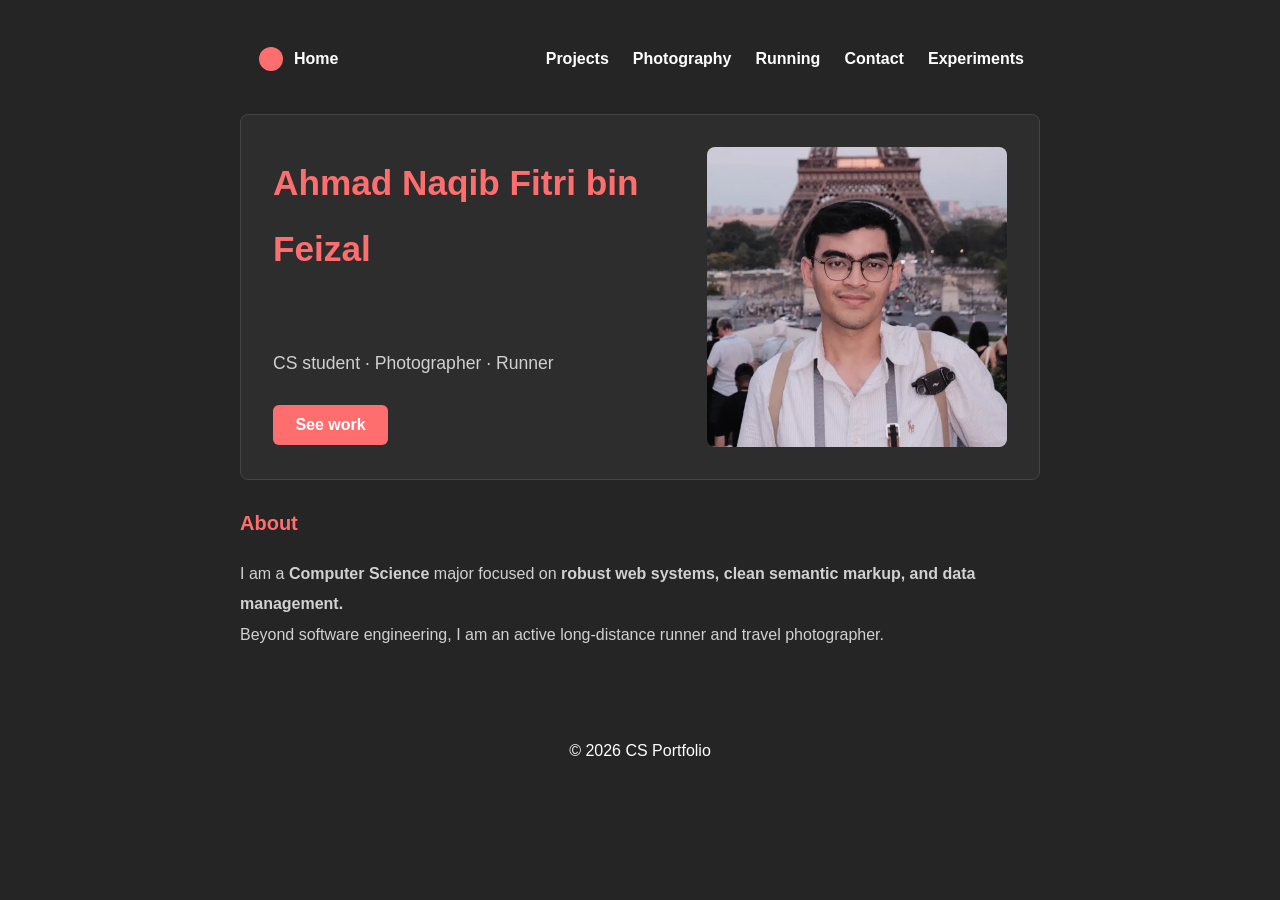
==== index.html @ a680a1a0 "Copied site content from hw3" ====
<!DOCTYPE html>
<html lang="en">
<head>
    <meta charset="UTF-8">
    <meta name="viewport" content="width=device-width, initial-scale=1.0">
    <title>Home</title>
    <link rel="stylesheet" href="portfolio.css">

    <!-- Custom Element #2 -->
    <script>
        class HelloWorld extends HTMLElement {
            connectedCallback() {
                console.log("Hello World!");
            }
        }
        customElements.define('hello-world', HelloWorld);
    </script>
</head>
<body>

    <hello-world></hello-world>

    <noscript>
        <p><strong>Notice:</strong> JavaScript is disabled. This portfolio is built using standard semantic HTML5.</p>
    </noscript>

    <header>
        <nav>
            <a href="index.html">
                <svg class="nav-logo" viewBox="0 0 100 100">
                    <circle cx="50" cy="50" r="40" />
                </svg>
                <strong>Home</strong>
            </a>
            <ul>
                <li><a href="projects.html">Projects</a></li>
                <li><a href="photography.html">Photography</a></li>
                <li><a href="running.html">Running</a></li>
                <li><a href="contact.html">Contact</a></li>
                <li><a href="experiments.html">Experiments</a></li>
            </ul>
        </nav>
    </header>

    <main>

        <section class = "profile-section">
            <header>
                <h1>Ahmad Naqib Fitri bin Feizal</h1>
                <p>CS student &middot; Photographer &middot; Runner</p>
                <button type="button">See work</button>
            </header>
            <picture>
                <img src="assets/dp.webp" alt="Profile Picture" class="profile-img" width="300" height="300">
            </picture>
        </section>

        <section>
            <h2>About</h2>
            <p>
                I am a <b>Computer Science</b> major focused on <b>robust web systems, clean semantic markup, and data management.</b> 
                <br>Beyond software engineering, I am an active long-distance runner and travel photographer.
            </p>
            
        </section>
    </main>

    <footer>
        <p>&copy; 2026 CS Portfolio</p>
    </footer>

</body>
</html>
---- portfolio.css ----
/* by Ahmad bin Feizal
    repository : https://github.com/qibbiby/cse134b-hw3
*/
/* 
    CUSTOM PROPERTIES (VARIABLES)
*/
:root {
    --primary-color: #ff6e6e;
    --primary-hover: #e05353;
    --bg-dark: rgb(37, 37, 37);
    --card-bg: #2d2d2d;
    --text-light: #ffffff;
    --text-muted: #d1d1d1;
    --border-color: #444444;
    --font-stack: sans-serif;
}
body {
    font-family: var(--font-stack);
    line-height: 1.9;
    color: var(--text-light);
    background-color: var(--bg-dark);
    max-width: 800px;
    margin-left: auto;
    margin-right: auto;
    padding: 1.25rem;
    
}

h1 { 
    font-size: 2rem;
    color: var(--primary-color);
}

h2 { 
    font-size: 1.25rem;
    color: var(--primary-color);
}

/*
    Combinator 1: Targets <p> which is placed directly affter an <h2> heading.
    Reduce top margin to group section subtitles
*/
h2 + p {
    margin-top: 0.25rem;
    color: var(--text-muted);
}

h3 { 
    font-size: 1rem;
    color: var(--primary-color);
}

img {
    max-width: 100%;
    height: auto;
    display: block;
}

/* Base button style */
button {
    background-color: var(--primary-color);
    color: #ffffff;
    border: none;
    padding: 0.7em 1.4em;
    font-size: 1rem;
    font-weight: bold;
    border-radius: 6px;
    cursor: pointer;
    transition: background-color 0.2s ease, transform 0.1s ease;
}

button:hover {
    background-color: var(--primary-hover);
    transform: translateY(-1px);
}

/* Keyboard accessibility focus rings */
a:focus-visible,
button:focus-visible,
input:focus-visible,
textarea:focus-visible {
    outline: 2px solid var(--primary-color);
    outline-offset: 4px;
}

/* 
    GLOBAL LINK STYLES
*/
a {
    color: var(--text-light);
    text-decoration: underline;
    transition: color 0.2s ease;
}

a:visited {
    color: var(--text-muted);
}

a:hover {
    color: var(--primary-hover);
}

/*
NAVIGATION
*/
nav {
    display: flex;
    align-items: center;
    justify-content: space-between;
    padding: 1rem;
}

/* 
    Combinator 2 : Targets the only <a> which are direct child elements inside
    <nav> without affecting other <a>. This aligns the logo and home text side-by-side
    without affecting other navigation links
*/
nav > a {
    display: flex;
    align-items: center;
    gap: 0.5rem;
    color: var(--text-light);
    text-decoration: none;
    font-weight: bold;
}

nav ul {
    display: flex;
    list-style: none;
    margin: 0;
    padding: 0;
    gap: 1.5rem;
}

nav ul li a {
    color: var(--text-light);
    text-decoration: none;
    font-weight: bold;
}

nav a:hover {
    color: var(--primary-color);
}

.nav-logo {
    width: 30px;
    height: 30px;
}

.nav-logo circle {
    fill: var(--primary-color);
    transition: fill 0.2s ease;
}

/*
    FOOTER
*/
footer {
    text-align: center;
    margin-top: 50px;
    padding: 20px 0;
}

.card {
    border: 1px solid var(--border-color);
    padding: 1.25rem;
    margin: 1.25rem 0;
    background-color: var(--card-bg);
    border-radius: 8px;
}

/*
    PROFILE PICTURE
*/
.profile-section {
    display: flex;
    justify-content: space-between;
    align-items: center;
    gap: 2rem;
    padding: 2rem;
    margin: 1.5rem 0;
    border: 1px solid var(--border-color);
    background-color: var(--card-bg);
    border-radius: 8px;
}

.profile-section > header {
    flex: 1;
}

.profile-section h1 {
    margin-top: 0;
    margin-bottom: 0.5rem;
    font-size: 2.2rem;
    color: var(--primary-color);
}

.profile-section p {
    margin-top: 4rem;
    margin-bottom: 1.5rem;
    color: var(--text-muted);
    font-size: 1.1rem;
}

.profile-img {
    width: 300px;
    height: 300px;
    object-fit: cover;
    border-radius: 8px;
    flex-shrink: 0;
}

/* 
    PROJECT CARDS
*/
.project-card {
    display: flex;
    gap: 1.5rem;
    align-items: flex-start;
}

.project-media {
    width: 320px;
    max-width: 100%;
    height: 200px;
    object-fit: cover;
    border-radius: 6px;
    border: 0;
    flex-shrink: 0;
}

.project-content {
    flex: 1;
    min-width: 0;
}

.project-content h2 {
    margin-top: 0;
    margin-bottom: 0.25rem;
    color: var(--primary-color);
}

.project-subtitle {
    margin-top: 0;
    margin-bottom: 1rem;
    color: #b0b0b0;
}

.project-status {
    margin-top: 1rem;
}

progress {
    accent-color: var(--primary-color);
}

/* 
    RUNNING CARDS
*/
.running-card {
    display: flex;
    justify-content: space-between;
    align-items: center;
    gap: 1.5rem;
}

.running-content {
    flex: 1;
    min-width: 0;
}

.running-content h2 {
    margin-top: 0.25rem;
    margin-bottom: 0.5rem;
    color: var(--primary-color);
}

.race-date {
    margin: 0;
    font-style: italic;
    color: var(--text-muted);
}

.race-location {
    color: var(--text-muted);
    margin-bottom: 0;
}

.running-media {
    width: 320px;
    max-width: 100%;
    height: 200px;
    object-fit: cover;
    border-radius: 6px;
    flex-shrink: 0;
}

.plan-card ol {
    padding-left: 1.25rem;
    margin-bottom: 0;
}

.plan-card li {
    margin-bottom: 0.5rem;
}

/* 
    CONTACT PAGE & FORM STYLES
*/
.contact-card {
    display: flex;
    flex-direction: column;
    gap: 1.5rem;
}

fieldset {
    border: none;
    padding: 0;
    margin: 0;
}

legend {
    font-size: 1.25rem;
    font-weight: bold;
    color: var(--primary-color);
    margin-bottom: 1rem;
}

form p {
    margin: 0 0 1.25rem 0;
}

label {
    display: block;
    font-weight: bold;
    margin-bottom: 0.4rem;
    color: var(--text-light);
}

/* 
    Attribute Selector 1 : Targets text and email input field to enforce
    theme, custom padding, and consistent border styling
*/
input[type="text"],
input[type="email"],
textarea {
    width: 100%;
    display: block;            
    box-sizing: border-box;  
    padding: 0.75rem;
    font-size: 1rem;
    font-family: var(--font-stack); 
    background-color: #1e1e1e;
    color: var(--text-light);
    border: 1px solid var(--border-color);
    border-radius: 6px;
    transition: border-color 0.2s ease, outline 0.2s ease;
}

input[type="text"]:focus,
input[type="email"]:focus,
textarea:focus {
    border-color: var(--primary-color);
    outline: 2px solid var(--primary-color);
    outline-offset: 1px;
}

.form-dialog {
    position: static;
    display: block;            
    box-sizing: border-box;  
    width: 100%;
    margin-top: 1rem;
    padding: 1rem;
    background-color: #383838;
    color: var(--text-light);
    border: 1px solid var(--primary-color);
    border-radius: 6px;
}

.form-dialog h3 {
    margin-top: 0;
    margin-bottom: 0.5rem;
}

.form-dialog p {
    margin-bottom: 1rem;
    color: var(--text-muted);
}

.form-dialog button {
    background-color: transparent;
    border: 1px solid var(--primary-color);
    color: var(--primary-color);
    padding: 0.5em 1em;
    font-size: 0.9rem;
}

.form-dialog button:hover {
    background-color: var(--primary-color);
    color: #ffffff;
    transform: none;
}

.contact-grid {
    display: flex;
    gap: 0.5rem;
}

.contact-item {
    flex: 1;
    margin: 0;
}

.contact-item p {
    display: flex;
    align-items: center;
    gap: 0.5rem;
    margin-bottom: 0;
    word-break: break-word;
}

.contact-icon {
    width: 18px;
    height: 18px;
    fill: var(--primary-color);
    flex-shrink: 0;
}

/* 
    PHOTOGRAPHY TRIP CARDS & GALLERY
*/
.photo-trip header {
    display: flex;
    justify-content: space-between;
    align-items: baseline;
    margin-bottom: 1rem;
}

.photo-trip h2 {
    margin: 0;
}

.trip-date {
    margin: 0;
    font-style: italic;
    color: var(--text-muted);
}

.photo-gallery {
    display: flex;
    flex-direction: row;     
    gap: 1rem;
    width: 100%;
}

.photo-gallery figure {
    flex: 1;
    margin: 0;
    min-width: 0;
}

.photo-gallery img {
    width: 100%;
    height: 160px;
    object-fit: cover;
    border-radius: 6px;
    border: 1px solid var(--border-color);
}

.photo-gallery figcaption {
    margin-top: 0.4rem;
    font-size: 0.85rem;
    color: var(--text-muted);
    text-align: center;
}

/* 
    EXPERIMENTS PAGE & HTML5 SANDBOX
*/
.sandbox-featured {
    display: flex;
    flex-direction: column;
    align-items: center;
    text-align: center;
}

.sandbox-featured h2 {
    margin-top: 0;
    margin-bottom: 1rem;
}

canvas {
    max-width: 100%;
    height: auto;
    border: 1px solid var(--border-color);
    border-radius: 6px;
    background-color: #111111;
}

.experiments-grid {
    display: flex;
    gap: 1rem;
}

.experiment-item {
    flex: 1;
    margin: 0;
    display: flex;
    flex-direction: column;
    gap: 0.5rem;
}

.experiment-item h3 {
    margin-top: 0;
    margin-bottom: 0.25rem;
}

.experiment-item video {
    width: 100%;
    height: auto;
    border-radius: 6px;
    border: 1px solid var(--border-color);
    background-color: #000000;
}

.experiment-item audio {
    width: 100%;
    margin-top: 0.5rem;
}

.math-display {
    font-size: 1.6rem;
    text-align: center;
    padding: 0.75rem 0;
    margin: 0;
    color: var(--primary-color);
}

/* Mobile Responsive Adjustment */
@media (max-width: 650px) {

    nav {
        flex-direction: column;
        gap: 1rem;
        padding: 0.5rem 0;
    }

    nav ul {
        flex-wrap: wrap;
        justify-content: center;
        gap: 0.75rem 1.25rem; 
    }

    .profile-section {
        flex-direction: column-reverse;
        text-align: center;
    }

    .profile-img {
        width: 200px;
        height: 200px;
    }

    .project-card {
        flex-direction: column;
        align-items: stretch;
    }

    .project-media {
        width: 100%;
        height: auto;
        aspect-ratio: 16 / 9;
    }

    .running-card {
        flex-direction: column-reverse;
        align-items: stretch;
    }

    .running-media {
        width: 100%;
        height: auto;
        aspect-ratio: 16 / 9;
    }

    .contact-grid {
        flex-direction: column;
    }

    .photo-trip header {
        flex-direction: column;
        gap: 0.25rem;
    }

    .photo-gallery {
        flex-direction: column;
    }

    .photo-gallery img {
        height: 200px;
    }

    .experiments-grid {
        flex-direction: column;
    }
}
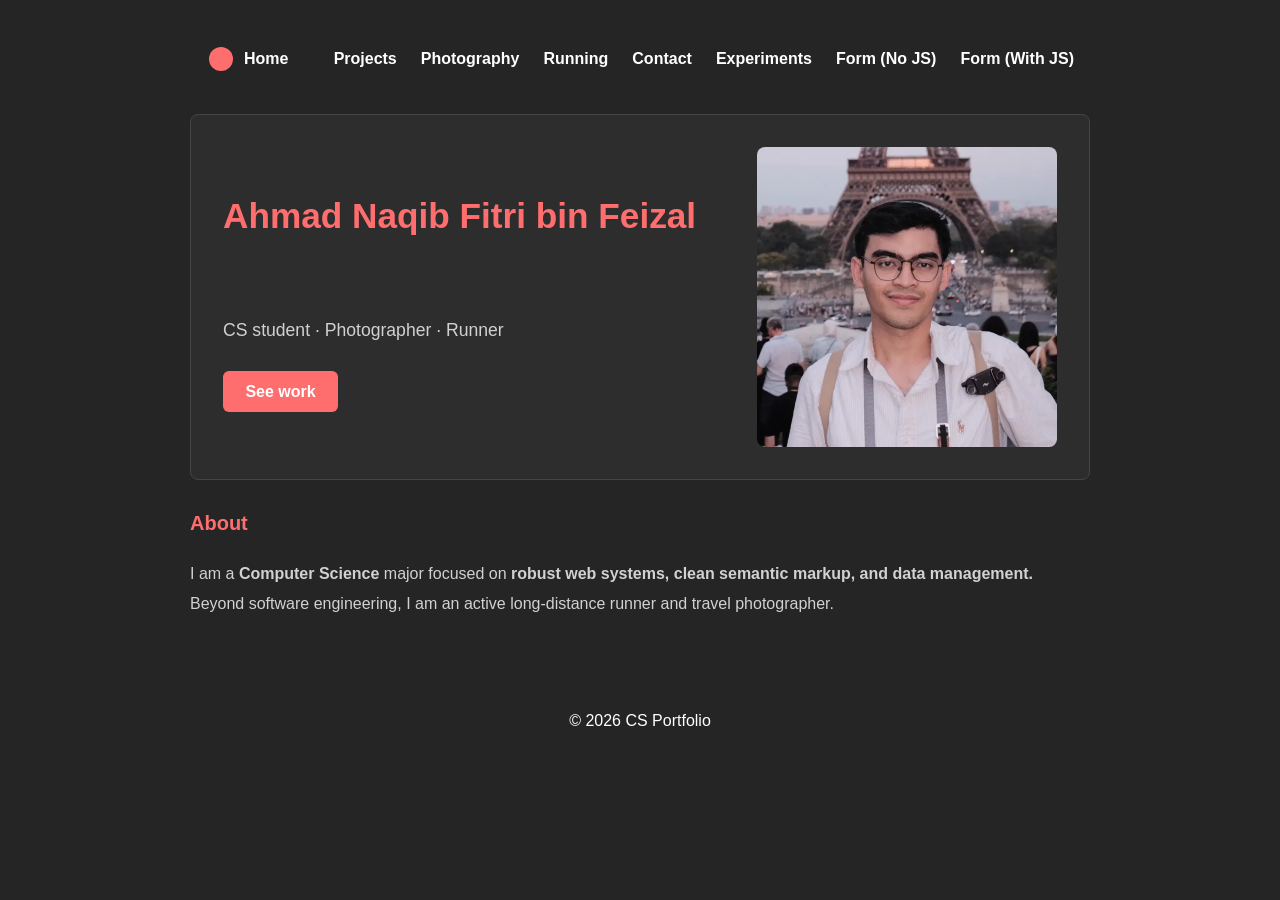
==== commit c2ffa16c: "Added form-no-js, form-with-js, and form.js. Updated css stylesheet to support these files. update n" ====
--- a/index.html
+++ b/index.html
@@ -38,6 +38,8 @@
                 <li><a href="running.html">Running</a></li>
                 <li><a href="contact.html">Contact</a></li>
                 <li><a href="experiments.html">Experiments</a></li>
+                <li><a href="form-no-js.html">Form (No JS)</a></li>
+                <li><a href="form-with-js.html">Form (With JS)</a></li>
             </ul>
         </nav>
     </header>
--- a/portfolio.css
+++ b/portfolio.css
@@ -19,7 +19,7 @@
     line-height: 1.9;
     color: var(--text-light);
     background-color: var(--bg-dark);
-    max-width: 800px;
+    max-width: 900px;
     margin-left: auto;
     margin-right: auto;
     padding: 1.25rem;
@@ -537,6 +537,121 @@
     color: var(--primary-color);
 }
 
+
+/* Homework 4: HTML-only contact form */
+
+.no-js-form:not(.js-form) label:not([for="comments"]) {
+    margin-bottom: 1rem;
+}
+
+.no-js-form label[for="comments"] {
+    margin-bottom: 0;
+}
+
+.no-js-form input {
+    max-width: 100%;
+}
+
+.no-js-form textarea {
+    max-width: 100%;
+    resize: vertical;
+    margin-bottom: 2rem;
+}
+
+.no-js-form input,
+.no-js-form textarea {
+    border: 2px solid var(--border-color)
+}
+
+.no-js-form input:focus-visible,
+.no-js-form textarea:focus-visible {
+    outline: none;
+    border: 2px solid var(--primary-color)
+}
+
+/* Invalid fields after user interaction */
+.no-js-form :user-invalid,
+.js-form [aria-invalid="true"] {
+    border-color: #ff4d4d;
+    border-style: dashed;
+
+}
+
+/* Required field indicator */
+.required {
+    color: #ff4d4d;
+    font-weight: normal;
+}
+
+/* HW4 Part 3 */
+.js-form.no-js-form label{
+    margin-bottom: 0;
+}
+
+.js-form input[type="text"],
+.js-form input[type="email"] {
+    margin-bottom: 1rem;
+}
+
+/* Feedback areas */
+.js-form #js-feedback[hidden] {
+    display: none;
+}
+
+.js-form #js-feedback h2 {
+    margin-top: 0rem;
+    margin-bottom: 0.25rem;
+}
+
+.js-form #error-list {
+    margin-top: 0.25rem;
+    padding-left: 1.5rem;
+}
+
+/* Character counter */
+.js-form #comments-info {
+    margin-top: 0.25rem;
+    margin-left: 0.5rem;
+}
+
+/* Near character limit warning */
+.js-form #comments-info.count-warning {
+    color: #ffd18a;
+}
+
+    /* Error message box */
+.js-form #js-feedback section:first-child {
+    background-color: #3d2525;
+    border: 1px solid #ff4d4d;
+    border-radius: 8px;
+    padding: 0.5rem 1rem 0rem;
+    margin: 1rem 0;
+}
+
+.js-form #js-feedback section:first-child h2,
+.js-form #error-list {
+    color: #ffb5b5;
+}
+
+/* Information message box */
+.js-form #js-feedback section:last-child {
+    background-color: #474338;
+    border: 1px solid #ffd18a;
+    border-radius: 8px;
+    padding: 0.5rem 1rem 0rem;
+    margin: 1rem 0;
+}
+
+.js-form #js-feedback section:last-child h2,
+.js-form #comments-info {
+    color: #df9a33;
+}
+
+.js-form #js-feedback section[hidden] {
+    display: none;
+}
+
+
 /* Mobile Responsive Adjustment */
 @media (max-width: 650px) {
 
@@ -604,4 +719,8 @@
     .experiments-grid {
         flex-direction: column;
     }
+
+    .no-js-form {
+        padding: 1rem;
+    }
 }
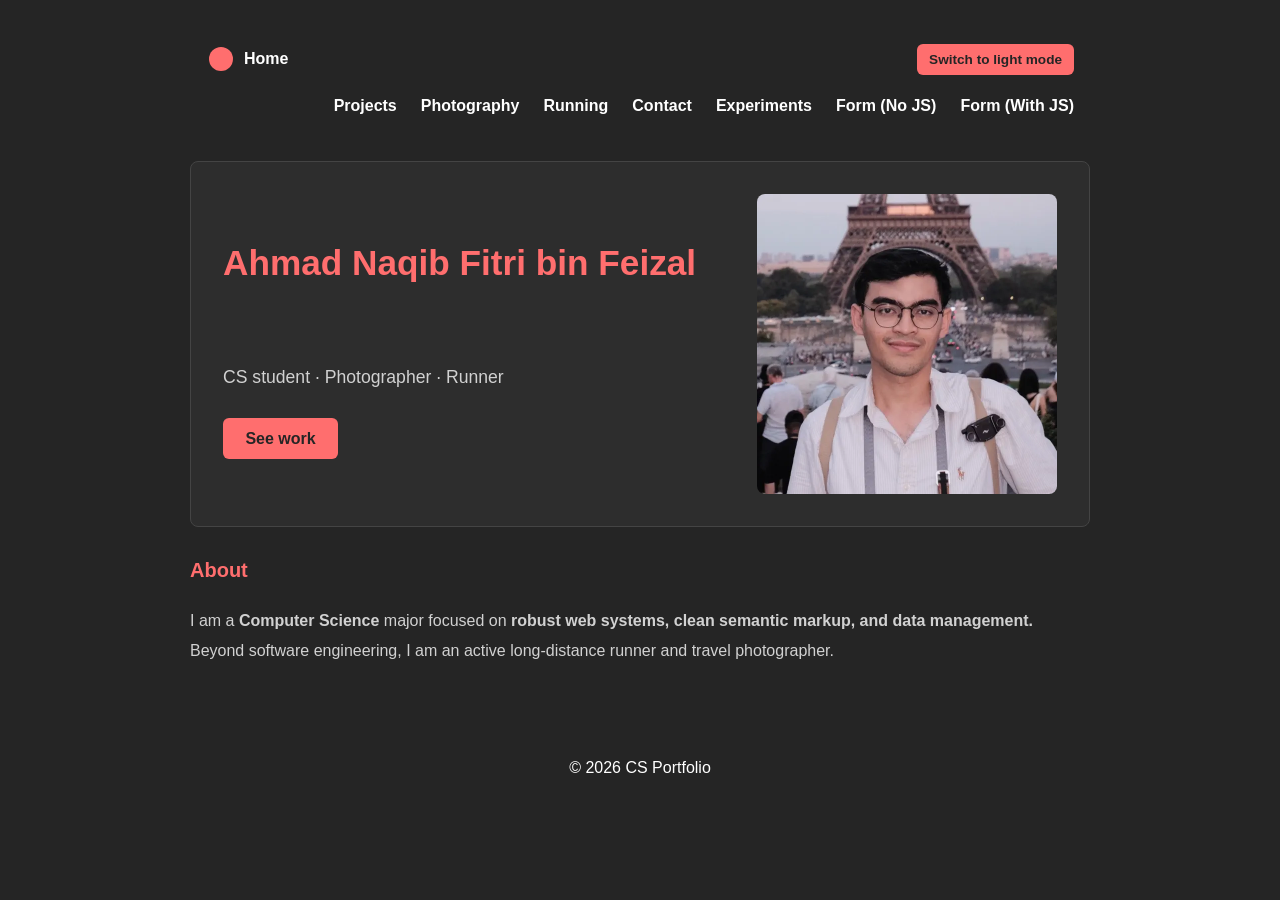
==== commit 3b4d384d: "Added theme changing between light mode and dark mode. Added transition during theme change" ====
--- a/index.html
+++ b/index.html
@@ -15,6 +15,7 @@
         }
         customElements.define('hello-world', HelloWorld);
     </script>
+    <script src="theme.js" defer></script>
 </head>
 <body>
 
@@ -32,6 +33,11 @@
                 </svg>
                 <strong>Home</strong>
             </a>
+
+            <button type="button" id="theme-toggle" hidden>
+                Switch to light mode
+            </button>
+            
             <ul>
                 <li><a href="projects.html">Projects</a></li>
                 <li><a href="photography.html">Photography</a></li>
@@ -41,6 +47,7 @@
                 <li><a href="form-no-js.html">Form (No JS)</a></li>
                 <li><a href="form-with-js.html">Form (With JS)</a></li>
             </ul>
+            
         </nav>
     </header>
 
--- a/portfolio.css
+++ b/portfolio.css
@@ -5,6 +5,9 @@
     CUSTOM PROPERTIES (VARIABLES)
 */
 :root {
+
+    color-scheme: dark;
+
     --primary-color: #ff6e6e;
     --primary-hover: #e05353;
     --bg-dark: rgb(37, 37, 37);
@@ -12,7 +15,37 @@
     --text-light: #ffffff;
     --text-muted: #d1d1d1;
     --border-color: #444444;
+    --input-bg: #1e1e1e;
     --font-stack: sans-serif;
+    --button-text: #252525;
+
+    --info-bg: #474338;
+    --info-border: #ffd18a;
+    --info-text: #df9a33;   
+
+    --error-bg: #3d2525;
+    --error-border: #ff4d4d;
+    --error-text: #ffb5b5;
+}
+
+:root[data-theme="light"] {
+    color-scheme: light;
+
+    --primary-color: #d43e4d;
+    --primary-hover: #8f1d29;
+    --bg-dark: #ffffff;
+    --card-bg: #f5f5f5;
+    --text-light: #222222;
+    --text-muted: #555555;
+    --border-color: #999999;
+    --input-bg: #ffffff;
+    --button-text: #ffffff;
+    --info-bg: #fff4db;
+    --info-border: #a66b00;
+    --info-text: #805000;
+    --error-bg: #fff0f0;
+    --error-border: #c62828;
+    --error-text: #a11919;  
 }
 body {
     font-family: var(--font-stack);
@@ -59,7 +92,7 @@
 /* Base button style */
 button {
     background-color: var(--primary-color);
-    color: #ffffff;
+    color: var(--button-text);
     border: none;
     padding: 0.7em 1.4em;
     font-size: 1rem;
@@ -104,9 +137,10 @@
 NAVIGATION
 */
 nav {
-    display: flex;
+    display: grid;
+    grid-template-columns: 1fr auto;
     align-items: center;
-    justify-content: space-between;
+    gap: 1rem;
     padding: 1rem;
 }
 
@@ -125,17 +159,21 @@
 }
 
 nav ul {
-    display: flex;
+    grid-column: 1 / -1;
+    display: flex;
+    justify-content: flex-end;
+    flex-wrap: wrap;
     list-style: none;
     margin: 0;
     padding: 0;
-    gap: 1.5rem;
+    gap: 1rem 1.5rem;
 }
 
 nav ul li a {
     color: var(--text-light);
     text-decoration: none;
     font-weight: bold;
+    white-space: nowrap;
 }
 
 nav a:hover {
@@ -150,6 +188,12 @@
 .nav-logo circle {
     fill: var(--primary-color);
     transition: fill 0.2s ease;
+}
+
+#theme-toggle {
+    padding: 0.5rem 0.75rem;
+    font-size: 0.85rem;
+    white-space: nowrap;
 }
 
 /*
@@ -350,7 +394,7 @@
     padding: 0.75rem;
     font-size: 1rem;
     font-family: var(--font-stack); 
-    background-color: #1e1e1e;
+    background-color: var(--input-bg);
     color: var(--text-light);
     border: 1px solid var(--border-color);
     border-radius: 6px;
@@ -391,7 +435,7 @@
 .form-dialog button {
     background-color: transparent;
     border: 1px solid var(--primary-color);
-    color: var(--primary-color);
+    color: var(--button-text);
     padding: 0.5em 1em;
     font-size: 0.9rem;
 }
@@ -621,8 +665,8 @@
 
     /* Error message box */
 .js-form #js-feedback section:first-child {
-    background-color: #3d2525;
-    border: 1px solid #ff4d4d;
+    background-color: var(--error-bg);
+    border: 1px solid var(--error-border);
     border-radius: 8px;
     padding: 0.5rem 1rem 0rem;
     margin: 1rem 0;
@@ -630,13 +674,13 @@
 
 .js-form #js-feedback section:first-child h2,
 .js-form #error-list {
-    color: #ffb5b5;
+    color: var(--error-text);
 }
 
 /* Information message box */
 .js-form #js-feedback section:last-child {
-    background-color: #474338;
-    border: 1px solid #ffd18a;
+    background-color: var(--info-bg);
+    border: 1px solid var(--info-border);
     border-radius: 8px;
     padding: 0.5rem 1rem 0rem;
     margin: 1rem 0;
@@ -644,11 +688,18 @@
 
 .js-form #js-feedback section:last-child h2,
 .js-form #comments-info {
-    color: #df9a33;
+    color: var(--info-text);
 }
 
 .js-form #js-feedback section[hidden] {
     display: none;
+}
+
+/* HW4 Part 4.2: View Transitions */
+
+::view-transition-old(root),
+::view-transition-new(root) {
+    animation-duration: 0.4s;
 }
 
 
@@ -723,4 +774,11 @@
     .no-js-form {
         padding: 1rem;
     }
+}
+
+@media (prefers-reduced-motion: reduce) {
+    ::view-transition-old(root),
+    ::view-transition-new(root) {
+        animation: none;
+    }
 }
